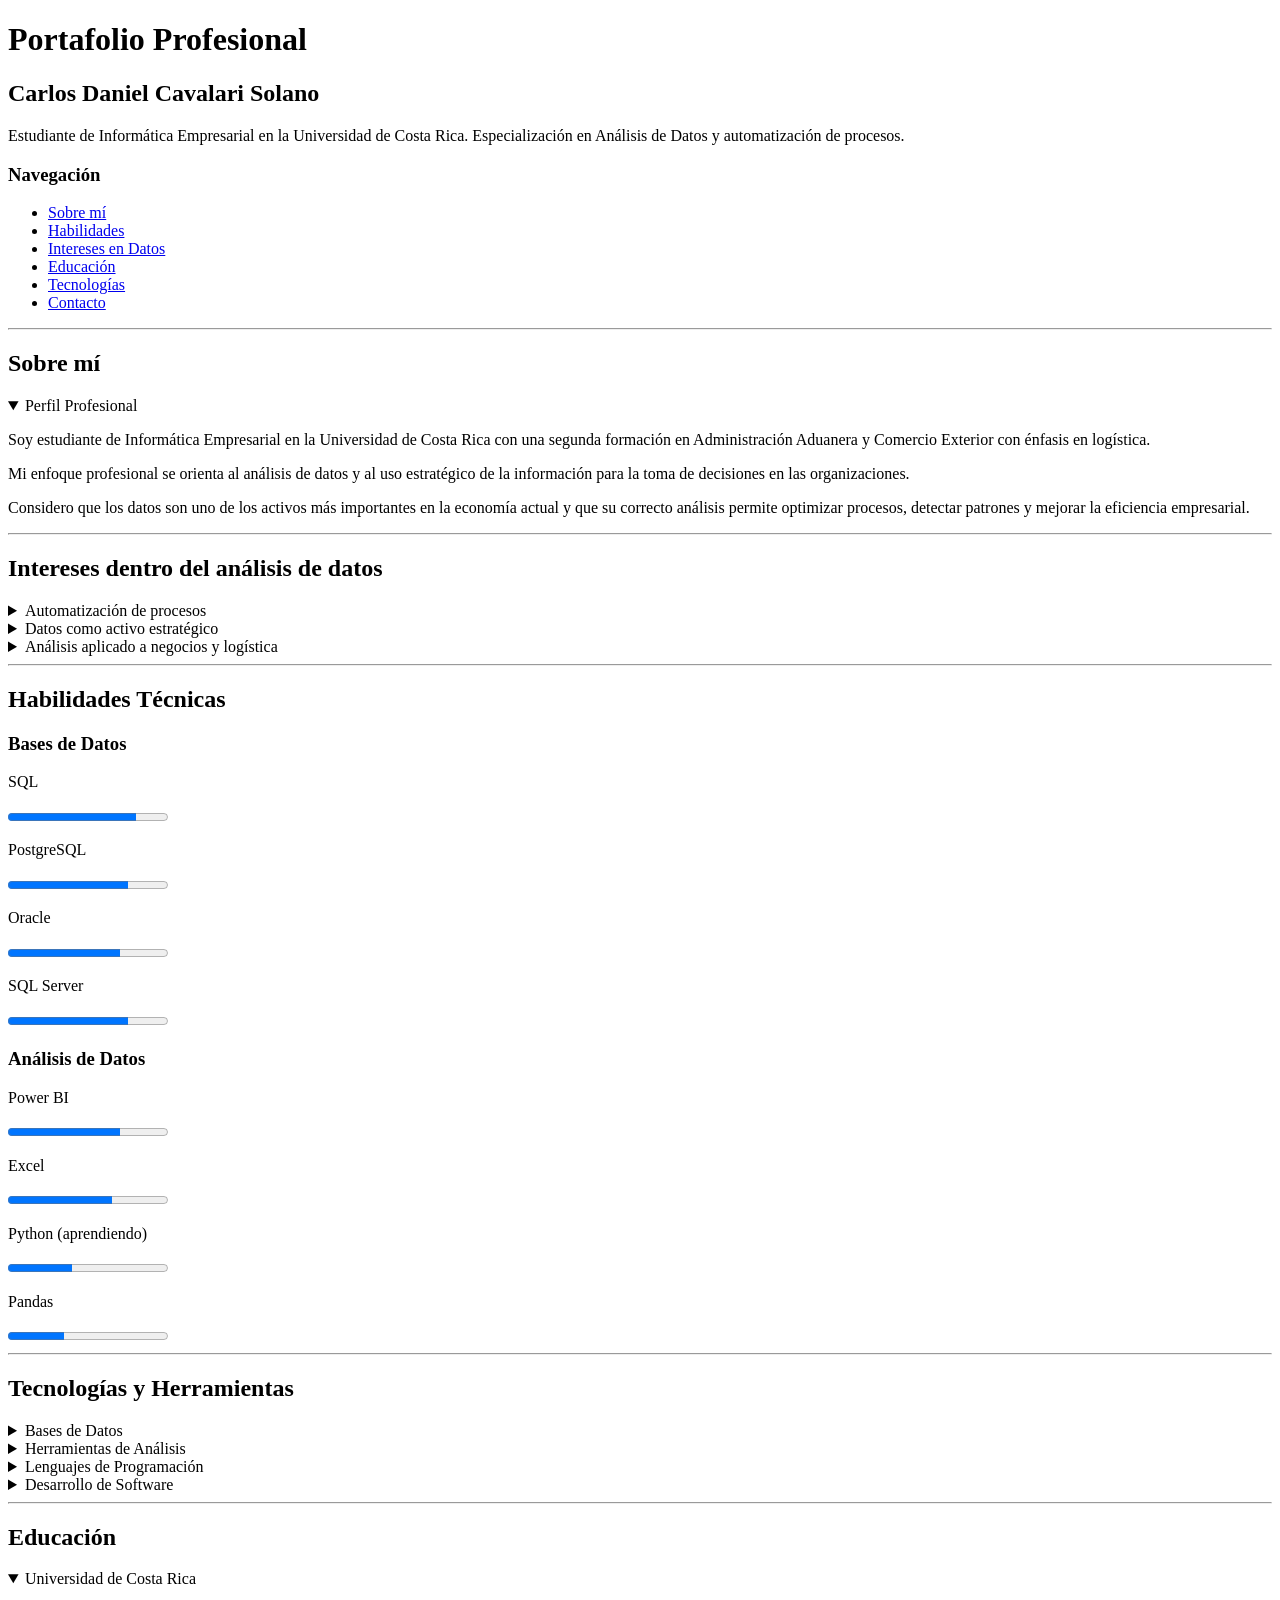
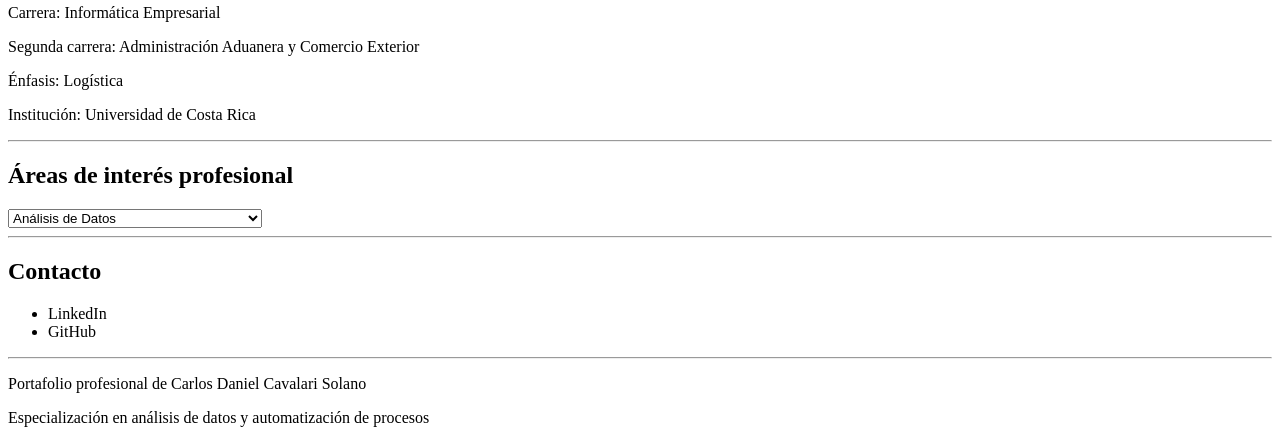
==== index.html @ 88693e30 "cambio de nombre por error al recargar" ====
<!DOCTYPE html>
<html lang="es">

<head>
<meta charset="UTF-8">
<title>Portafolio | Carlos Daniel Cavalari</title>
</head>

<body>

<header>
<h1>Portafolio Profesional</h1>
<h2>Carlos Daniel Cavalari Solano</h2>
<p>
Estudiante de Informática Empresarial en la Universidad de Costa Rica.
Especialización en Análisis de Datos y automatización de procesos.
</p>

<nav>
<h3>Navegación</h3>
<ul>
<li><a href="#sobre">Sobre mí</a></li>
<li><a href="#habilidades">Habilidades</a></li>
<li><a href="#intereses">Intereses en Datos</a></li>
<li><a href="#educacion">Educación</a></li>
<li><a href="#tecnologias">Tecnologías</a></li>
<li><a href="#contacto">Contacto</a></li>
</ul>
</nav>
</header>

<hr>

<section id="sobre">

<h2>Sobre mí</h2>

<details open>
<summary>Perfil Profesional</summary>

<p>
Soy estudiante de Informática Empresarial en la Universidad de Costa Rica
con una segunda formación en Administración Aduanera y Comercio Exterior
con énfasis en logística.
</p>

<p>
Mi enfoque profesional se orienta al análisis de datos y al uso estratégico
de la información para la toma de decisiones en las organizaciones.
</p>

<p>
Considero que los datos son uno de los activos más importantes en la economía
actual y que su correcto análisis permite optimizar procesos,
detectar patrones y mejorar la eficiencia empresarial.
</p>

</details>

</section>

<hr>

<section id="intereses">

<h2>Intereses dentro del análisis de datos</h2>

<details>
<summary>Automatización de procesos</summary>
<p>
Me interesa la forma en que los datos pueden utilizarse para automatizar
procesos operativos y administrativos dentro de las empresas, reduciendo
tiempos de ejecución y minimizando errores humanos.
</p>
</details>

<details>
<summary>Datos como activo estratégico</summary>
<p>
Los datos representan actualmente uno de los recursos más valiosos
para las organizaciones. Mi interés se centra en la extracción
de valor a partir de grandes volúmenes de información.
</p>
</details>

<details>
<summary>Análisis aplicado a negocios y logística</summary>
<p>
Debido a mi formación en comercio exterior y logística, me interesa
especialmente aplicar el análisis de datos en áreas como
cadenas de suministro, comercio internacional y optimización
de operaciones empresariales.
</p>
</details>

</section>

<hr>

<section id="habilidades">

<h2>Habilidades Técnicas</h2>

<h3>Bases de Datos</h3>

<p>SQL</p>
<progress value="80" max="100"></progress>

<p>PostgreSQL</p>
<progress value="75" max="100"></progress>

<p>Oracle</p>
<progress value="70" max="100"></progress>

<p>SQL Server</p>
<progress value="75" max="100"></progress>

<h3>Análisis de Datos</h3>

<p>Power BI</p>
<progress value="70" max="100"></progress>

<p>Excel</p>
<progress value="65" max="100"></progress>

<p>Python (aprendiendo)</p>
<progress value="40" max="100"></progress>

<p>Pandas</p>
<progress value="35" max="100"></progress>

</section>

<hr>

<section id="tecnologias">

<h2>Tecnologías y Herramientas</h2>

<details>
<summary>Bases de Datos</summary>
<ul>
<li>PostgreSQL</li>
<li>Oracle Database</li>
<li>SQL Server</li>
<li>Lenguaje SQL</li>
</ul>
</details>

<details>
<summary>Herramientas de Análisis</summary>
<ul>
<li>Power BI</li>
<li>Microsoft Excel</li>
<li>Jupyter Notebook</li>
<li>Pandas (aprendizaje)</li>
</ul>
</details>

<details>
<summary>Lenguajes de Programación</summary>
<ul>
<li>Python (en aprendizaje)</li>
<li>Java</li>
<li>C#</li>
<li>SQL</li>
</ul>
</details>

<details>
<summary>Desarrollo de Software</summary>
<ul>
<li>ASP.NET</li>
<li>.NET Framework</li>
<li>Desarrollo Web</li>
</ul>
</details>

</section>

<hr>

<section id="educacion">

<h2>Educación</h2>

<details open>

<summary>Universidad de Costa Rica</summary>

<p>
Carrera: Informática Empresarial
</p>

<p>
Segunda carrera: Administración Aduanera y Comercio Exterior
</p>

<p>
Énfasis: Logística
</p>

<p>
Institución: Universidad de Costa Rica
</p>

</details>

</section>

<hr>

<section>

<h2>Áreas de interés profesional</h2>

<select>

<option>Análisis de Datos</option>

<option>Business Intelligence</option>

<option>Automatización de procesos</option>

<option>Optimización de operaciones logísticas</option>

<option>Analítica aplicada a negocios</option>

</select>

</section>

<hr>

<section id="contacto">

<h2>Contacto</h2>

<ul>
<li>LinkedIn</li>
<li>GitHub</li>
</ul>

</section>

<hr>

<footer>

<p>
Portafolio profesional de Carlos Daniel Cavalari Solano
</p>

<p>
Especialización en análisis de datos y automatización de procesos
</p>

</footer>

</body>
</html>
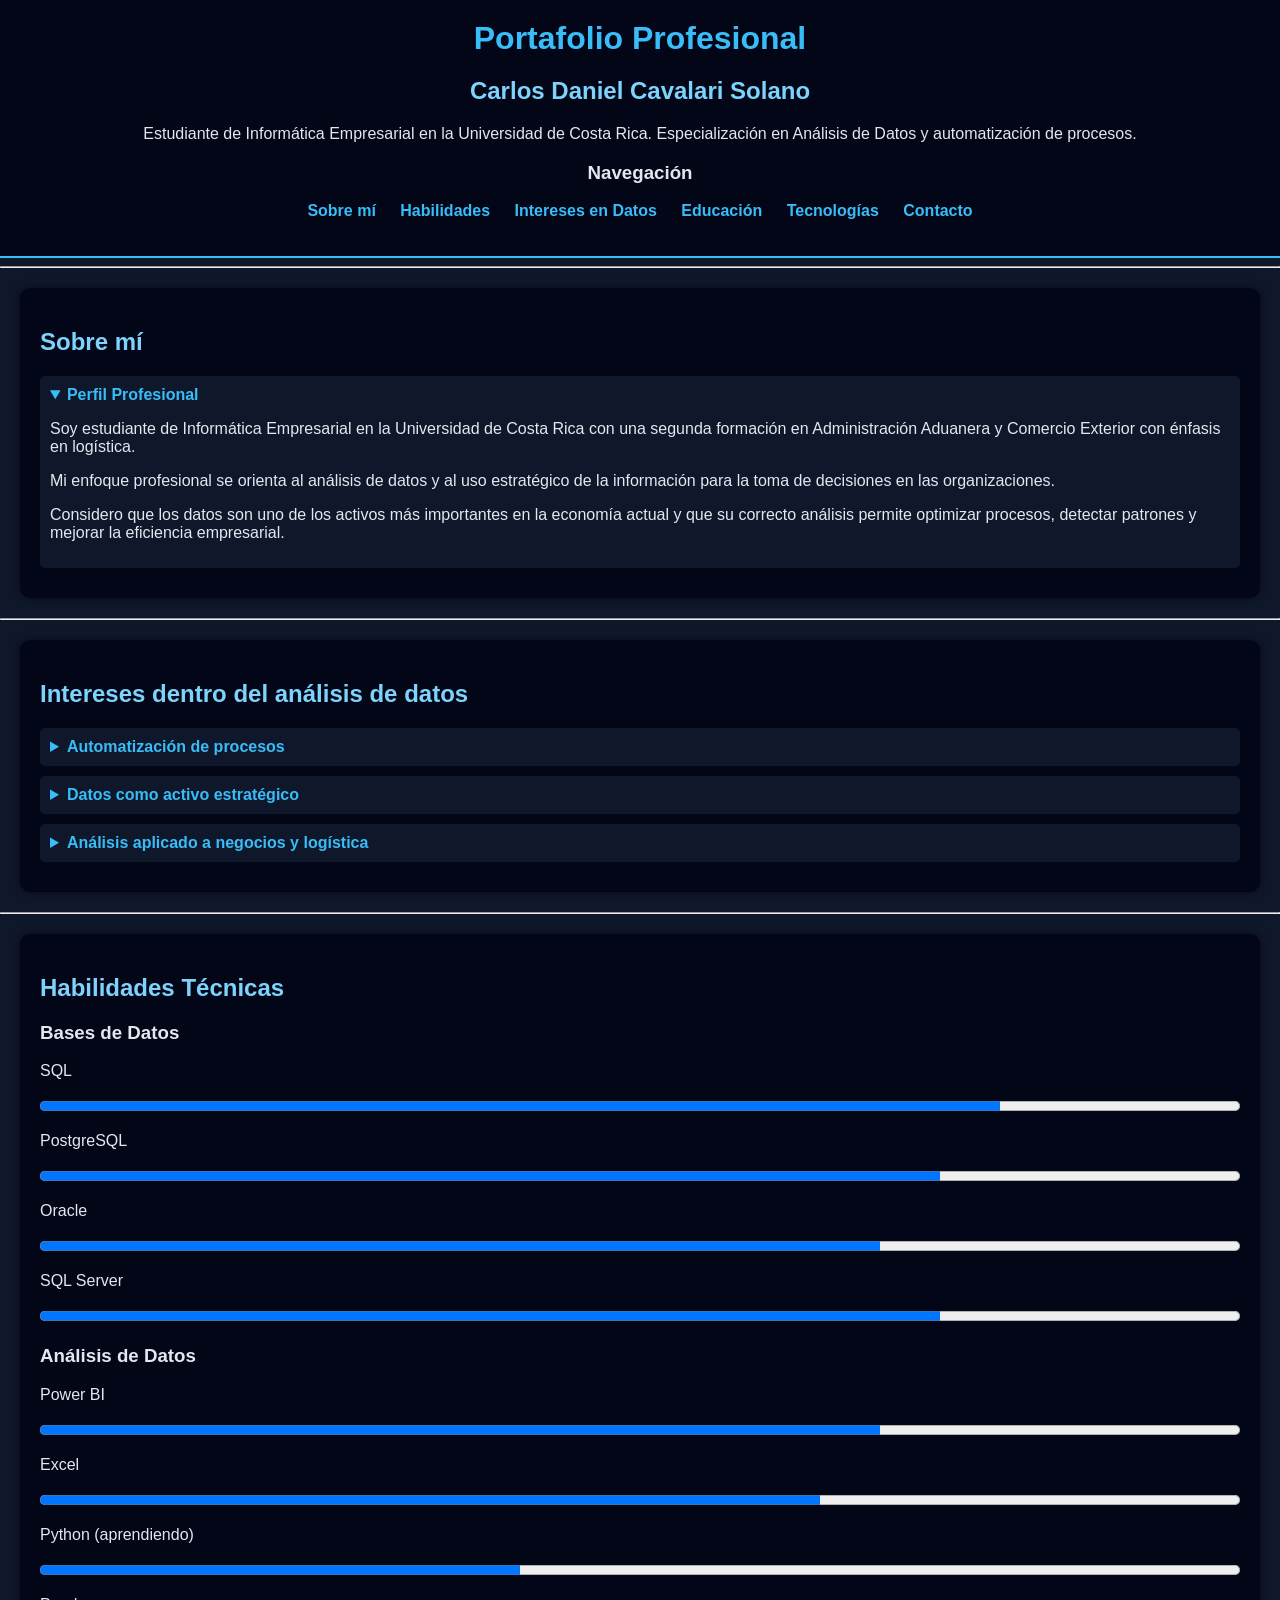
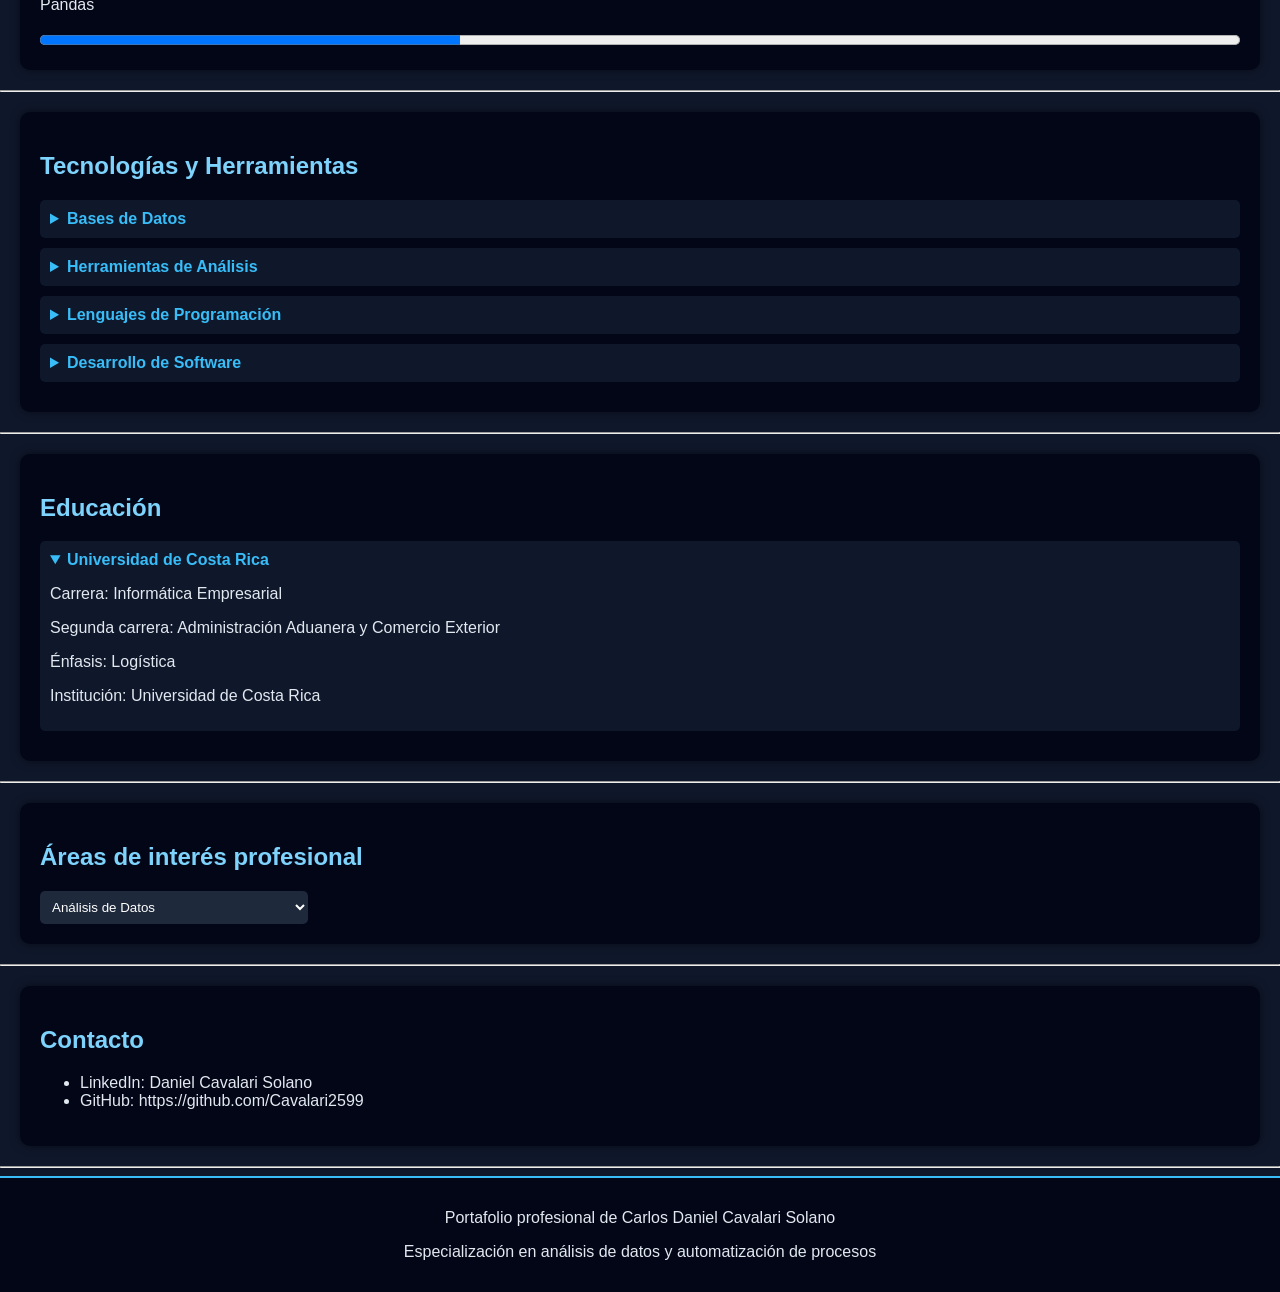
==== commit abe17001: "Añadidos los estilos y la informacion de contacto" ====
--- a/index.html
+++ b/index.html
@@ -1,3 +1,4 @@
+<link rel="stylesheet" href="styles.css">
 <!DOCTYPE html>
 <html lang="es">
 
@@ -237,8 +238,8 @@
 <h2>Contacto</h2>
 
 <ul>
-<li>LinkedIn</li>
-<li>GitHub</li>
+<li>LinkedIn: Daniel Cavalari Solano</li>
+<li>GitHub: https://github.com/Cavalari2599</li>
 </ul>
 
 </section>
--- a/styles.css
+++ b/styles.css
@@ -0,0 +1,96 @@
+/* Reset básico */
+body {
+    font-family: Arial, sans-serif;
+    margin: 0;
+    background-color: #0f172a;
+    color: #e2e8f0;
+}
+
+/* Header */
+header {
+    background-color: #020617;
+    padding: 20px;
+    text-align: center;
+    border-bottom: 2px solid #38bdf8;
+}
+
+h1 {
+    margin: 0;
+    color: #38bdf8;
+}
+
+h2 {
+    color: #7dd3fc;
+}
+
+/* Navegación */
+nav ul {
+    list-style: none;
+    padding: 0;
+}
+
+nav li {
+    display: inline;
+    margin: 0 10px;
+}
+
+nav a {
+    color: #38bdf8;
+    text-decoration: none;
+    font-weight: bold;
+}
+
+nav a:hover {
+    text-decoration: underline;
+}
+
+/* Secciones */
+section {
+    padding: 20px;
+    margin: 20px;
+    background-color: #020617;
+    border-radius: 10px;
+    box-shadow: 0 0 10px rgba(0,0,0,0.5);
+}
+
+/* Acordeones */
+details {
+    margin: 10px 0;
+    padding: 10px;
+    background-color: #0f172a;
+    border-radius: 5px;
+    cursor: pointer;
+}
+
+summary {
+    font-weight: bold;
+    color: #38bdf8;
+}
+
+/* Barras de progreso */
+progress {
+    width: 100%;
+    height: 20px;
+}
+
+/* Select */
+select {
+    padding: 8px;
+    border-radius: 5px;
+    border: none;
+    background-color: #1e293b;
+    color: white;
+}
+
+/* Footer */
+footer {
+    text-align: center;
+    padding: 15px;
+    background-color: #020617;
+    border-top: 2px solid #38bdf8;
+}
+
+/* Links */
+a {
+    color: #38bdf8;
+}
